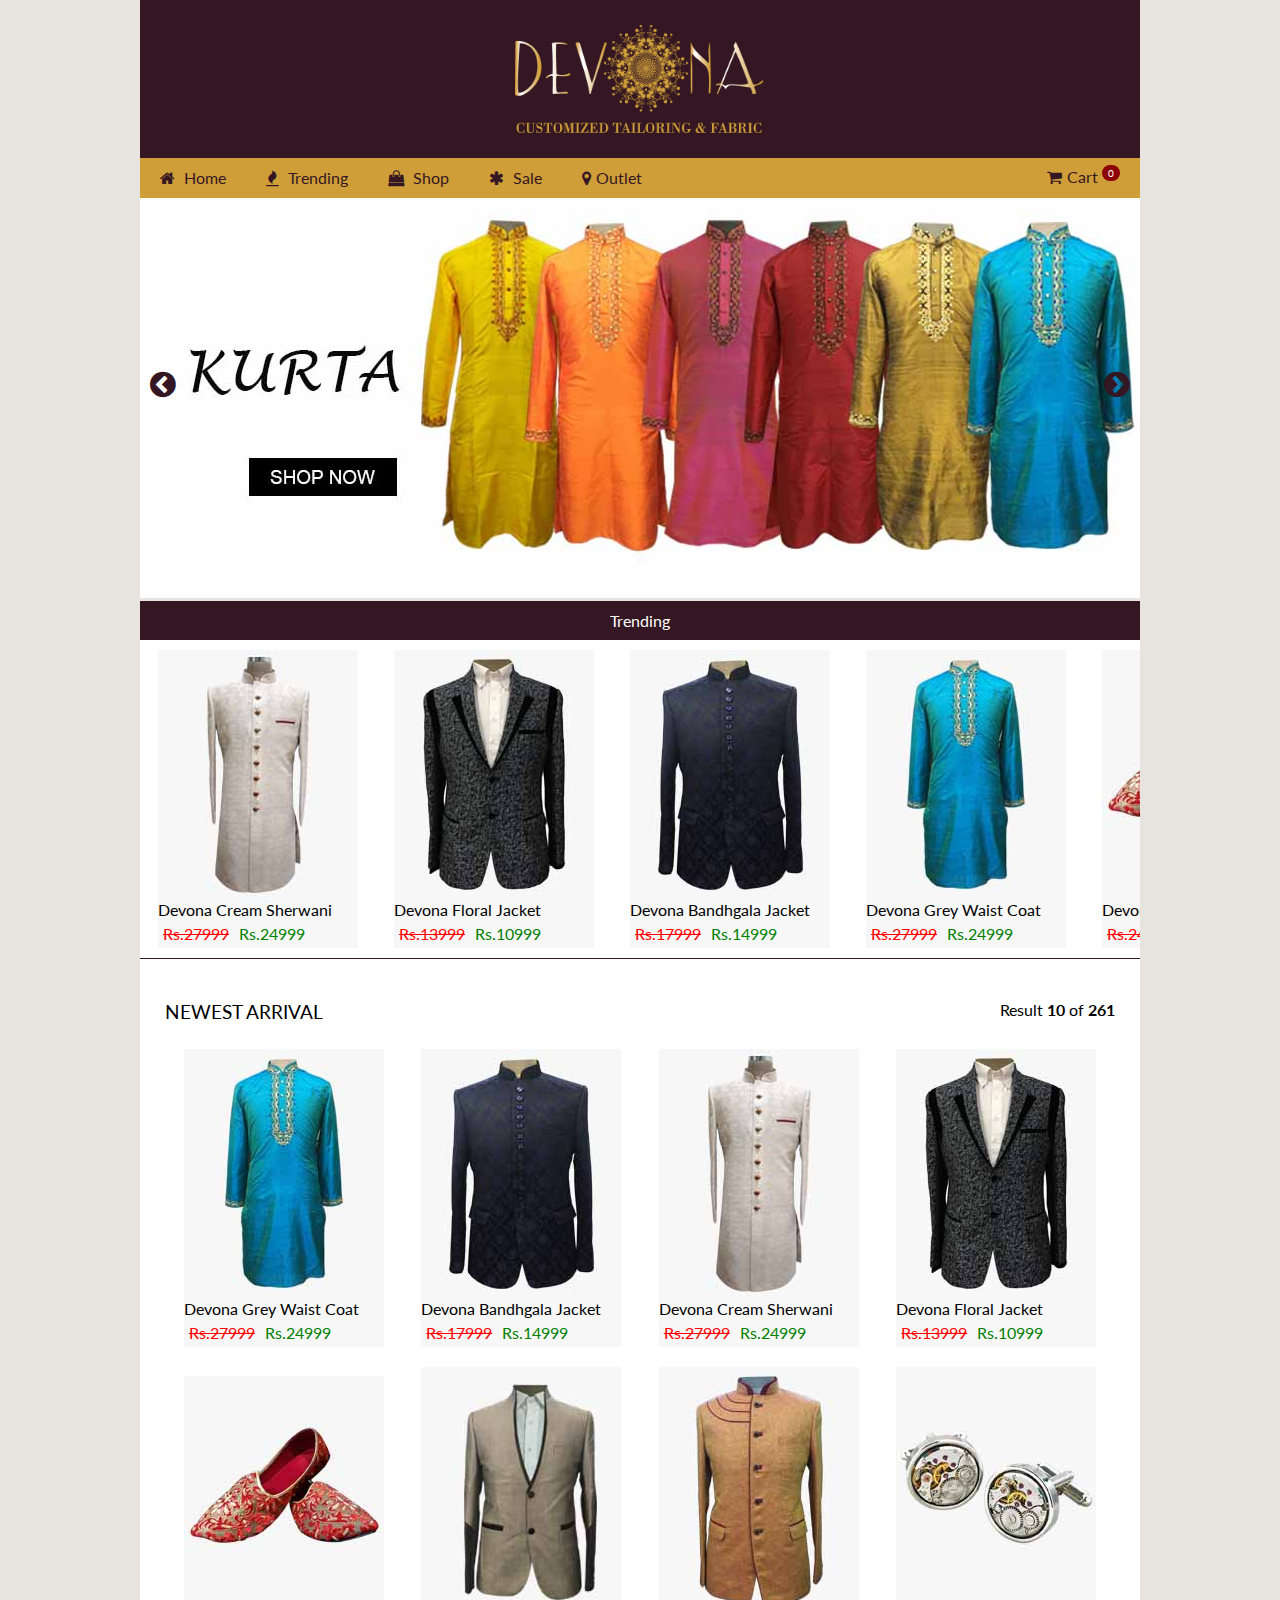
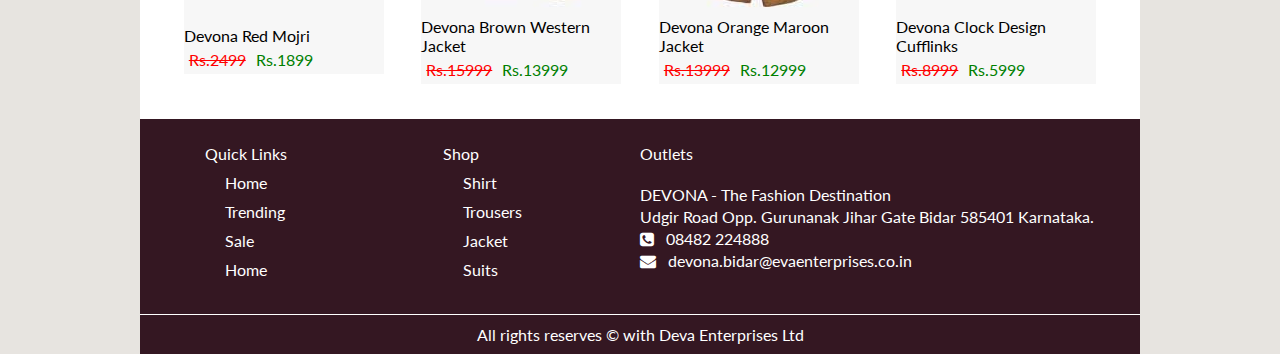
==== index.html @ a069fb70 "Initial Commit" ====
<html>
<head>
    <meta charset="UTF-8">
    <meta name="viewport" content="width=device-width, initial-scale=1.0">
    <title>Document</title>
    <script src="JS/jquery.js" type="text/javascript"></script>
    <script src="JS/Script.js" type="text/javascript"></script>
    <link rel="stylesheet" href="CSS/mystyle.css">
</head>
<body>
    <div class="container">
       <div class="header">
           <img src="Images/logo.png">
       </div>
       <div class="menu">
        <ul>
        <li>
            <a href="#"><i class="fa fa-home" aria-hidden="true"></i>
            Home
            </a>
        </li>
        <li><a href="#"><i class="fa fa-fire" aria-hidden="true"></i>
Trending</a></li>
        <li><a href="#"><i class="fa fa-shopping-bag" aria-hidden="true"></i>
        Shop</a>
            <ul>
            <li> <a href="#">Shirts</a></li>
            <li> <a href="#">Trousers</a></li>
            <li> <a href="#">Jacket</a></li>
            <li> <a href="#">Suit</a></li>
            <li> <a href="#">Sherwani</a></li>
            <li> <a href="#">Kurta</a></li>
            <li> <a href="#">Waist Coat</a></li>
            <li> <a href="#">Accessories</a></li>
            </ul>
        </li>
        <li><a href="#"><i class="fa fa-asterisk" aria-hidden="true"></i>
Sale</a></li>
        <li><a href="#" class="clearfix"><i class="fa fa-map-marker" aria-hidden="true"></i>Outlet</a>
        </li>
            <li><a><i class="fa fa-shopping-cart" aria-hidden="true"></i>Cart <sup id="cart_count">0</sup></a></li>
        </ul>
        </div>
        <div class="slider">
           <div class="slider_icon slider_left">
               <i id="slider_previous" class="fa fa-chevron-circle-left" aria-hidden="true"></i>
           </div>
           <div class="slider_icon slider_right">
               <i id="slider_next" class="fa fa-chevron-circle-right" aria-hidden="true"></i>
           </div>
            <div class="slide">
                <img src="Images/img1.jpg" alt="Image1">
                <img src="Images/img2.jpg" alt="Image2">
                <img src="Images/img3.jpg" alt="Image3">
                <img src="Images/img4.jpg" alt="Image4">
                <img src="Images/img5.jpg" alt="Image5">
            </div>
        </div>
<!--
    <div class="quick_launch">
        <div class="catalog">
            <img src="images/ql_kurta.jpg">
            <img src="images/ql_sherwani.jpg">
            <img src="images/ql_suit.jpg">
            <img src="images/ql_shirt.jpg">
            <img src="images/ql_Trouser.jpg">
            <img src="images/ql_acc.jpg">
        </div>
    </div>
-->
    <div class="trending">
        <div class="trend_title">Trending</div>
        <div class="trend_body">
            <div class="trend_left">
                <i class="fa fa-chevron-left" aria-hidden="true"></i>
            </div>
            <div class="trend_main">
               <div class="trend_main_container">
                <div class="listing">
                   <div class="product">
                       <img src="Uploads/img1.jpg">
                        <div class="buy_now">
                        BUY NOW
                        </div>
                   </div>
                   <div class="product_name">
                       Devona Cream Sherwani
                   </div>
                    <div class="prod_price">
                        <div class="prod_act">Rs.27999</div>
                        <div class="prod_discprice">Rs.24999</div>
                    </div>
                </div>
                <div class="listing">
                   <div class="product">
                       <img src="Uploads/img2.jpg">
                        <div class="buy_now">
                        BUY NOW
                        </div>
                   </div>
                   <div class="product_name">
                       Devona Floral Jacket
                   </div>
                    <div class="prod_price">
                        <div class="prod_act">Rs.13999</div>
                        <div class="prod_discprice">Rs.10999</div>
                    </div>
                </div>
                <div class="listing">
                   <div class="product">
                       <img src="Uploads/img3.jpg">
                        <div class="buy_now">
                        BUY NOW
                        </div>
                   </div>
                   <div class="product_name">
                       Devona Bandhgala Jacket
                   </div>
                    <div class="prod_price">
                        <div class="prod_act">Rs.17999</div>
                        <div class="prod_discprice">Rs.14999</div>
                    </div>
                </div>
                <div class="listing">
                   <div class="product">
                       <img src="Uploads/img4.jpg">
                        <div class="buy_now">
                        BUY NOW
                        </div>
                   </div>
                   <div class="product_name">
                       Devona Grey Waist Coat
                   </div>
                    <div class="prod_price">
                        <div class="prod_act">Rs.27999</div>
                        <div class="prod_discprice">Rs.24999</div>
                    </div>
                </div>
                <div class="listing">
                   <div class="product">
                       <img src="Uploads/img5.jpg">
                        <div class="buy_now">
                        BUY NOW
                        </div>
                   </div>
                   <div class="product_name">
                       Devona Red Mojri
                   </div>
                    <div class="prod_price">
                        <div class="prod_act">Rs.2499</div>
                        <div class="prod_discprice">Rs.1899</div>
                    </div>
                </div>
                </div>
            </div>
            <div class="trend_right">
                <i class="fa fa-chevron-right" aria-hidden="true"></i>
            </div>
        </div>
    </div>
    <div class="new_arrivals">
       <div class="title_new_arrivals_container">
           <div class="title_new_arrivals">
               <p><big>NEWEST ARRIVAL</big></p>
           </div>
           <div class="new_arrival_result">
               <p>Result <b>10</b> of <b>261</b></p>
           </div>
       </div>
           <div class="new_arrivals_container">
                   <div class="listing">
                   <div class="product">
                       <img src="Uploads/img4.jpg">
                        <div class="buy_now">
                        BUY NOW
                        </div>
                   </div>
                   <div class="product_name">
                       Devona Grey Waist Coat
                   </div>
                    <div class="prod_price">
                        <div class="prod_act">Rs.27999</div>
                        <div class="prod_discprice">Rs.24999</div>
                    </div>
                </div>
                <div class="listing">
                   <div class="product">
                       <img src="Uploads/img3.jpg">
                        <div class="buy_now">
                        BUY NOW
                        </div>
                   </div>
                   <div class="product_name">
                       Devona Bandhgala Jacket
                   </div>
                    <div class="prod_price">
                        <div class="prod_act">Rs.17999</div>
                        <div class="prod_discprice">Rs.14999</div>
                    </div>
                </div>
                <div class="listing">
                   <div class="product">
                       <img src="Uploads/img1.jpg">
                        <div class="buy_now">
                        BUY NOW
                        </div>
                   </div>
                   <div class="product_name">
                       Devona Cream Sherwani
                   </div>
                    <div class="prod_price">
                        <div class="prod_act">Rs.27999</div>
                        <div class="prod_discprice">Rs.24999</div>
                    </div>
                </div>
                <div class="listing">
                   <div class="product">
                       <img src="Uploads/img2.jpg">
                        <div class="buy_now">
                        BUY NOW
                        </div>
                   </div>
                   <div class="product_name">
                       Devona Floral Jacket
                   </div>
                    <div class="prod_price">
                        <div class="prod_act">Rs.13999</div>
                        <div class="prod_discprice">Rs.10999</div>
                    </div>
                </div>
                <div class="listing">
                   <div class="product">
                       <img src="Uploads/img5.jpg">
                        <div class="buy_now">
                        BUY NOW
                        </div>
                   </div>
                   <div class="product_name">
                       Devona Red Mojri
                   </div>
                    <div class="prod_price">
                        <div class="prod_act">Rs.2499</div>
                        <div class="prod_discprice">Rs.1899</div>
                    </div>
                </div>
                <div class="listing">
                   <div class="product">
                       <img src="Uploads/img6.jpg">
                        <div class="buy_now">
                        BUY NOW
                        </div>
                   </div>
                   <div class="product_name">
                       Devona Brown Western Jacket
                   </div>
                    <div class="prod_price">
                        <div class="prod_act">Rs.15999</div>
                        <div class="prod_discprice">Rs.13999</div>
                    </div>
                </div>
                <div class="listing">
                   <div class="product">
                       <img src="Uploads/img7.jpg">
                        <div class="buy_now">
                        BUY NOW
                        </div>
                   </div>
                   <div class="product_name">
                       Devona Orange Maroon Jacket
                   </div>
                    <div class="prod_price">
                        <div class="prod_act">Rs.13999</div>
                        <div class="prod_discprice">Rs.12999</div>
                    </div>
                </div>
                <div class="listing">
                   <div class="product">
                       <img src="Uploads/img8.jpg">
                        <div class="buy_now">
                        BUY NOW
                        </div>
                   </div>
                   <div class="product_name">
                       Devona Clock Design Cufflinks
                   </div>
                    <div class="prod_price">
                        <div class="prod_act">Rs.8999</div>
                        <div class="prod_discprice">Rs.5999</div>
                    </div>
                </div>
               </div>
            </div>
    <div class="footer">
        <div id="q_link" class="quicklink">
            <ul><a href="#">Quick Links</a>
                <li><a href="#">Home</a></li>
                <li><a href="">Trending</a></li>
                <li><a href="">Sale</a></li>
                <li><a href="">Home</a></li>
            </ul>
        </div>
        <div id="s_link" class="quicklink">
            <ul><a href="#">Shop</a>
                <li><a href="">Shirt</a></li>
                <li><a href="">Trousers</a></li>
                <li><a href="">Jacket</a></li>
                <li><a href="">Suits</a></li>
            </ul>
        </div>
        <div style="flex:2" class="quicklink">
            <p>Outlets</p>
            <br>
            <p>DEVONA - The Fashion Destination</p>
            <p>Udgir Road Opp. Gurunanak Jihar Gate
            Bidar 585401 Karnataka.</p>
            <p><i class="fa fa-phone-square"></i>&emsp;08482 224888 </p>
            <p><i class="fa fa-envelope"></i>&emsp;devona.bidar@evaenterprises.co.in</p>
        </div>
    </div>
    <div class="foot_note">
        All rights reserves &copy; with Deva Enterprises Ltd
    </div>
    </div>

</body>
</html>
---- CSS/mystyle.css ----
@import url('/font-awesome-4.7.0/css/font-awesome.min.css');
@import url('https://fonts.googleapis.com/css?family=Lato');

    body {
        background-color: #E7E4E0;
        padding: 0px;
        margin: 0px;
        font-family: 'Lato', sans-serif;
    }

    .container {
        max-width: 1000px;
        margin: auto;
    }

    .header {
        background-color: #341722;
        text-align: center;
        padding: 25px;
    }


    .header img{
        text-align: center;
        width: 250px;
    }

/*navigation menu*/

.menu {
	position:relative;
	height:40px;
	background-color:#cf9e38;
    z-index: 10;
}

.menu i {
    margin-right: 5px;
}

.menu ul,.menu li {
	list-style-type:none;
	margin: 0px;
	padding:0px;
}

.menu li {
    float:left;
}

.menu>ul>li:last-child {
    float:right;
}

.menu>ul>li:last-child a {
    padding: 0px 20px 5px 20px;
    cursor: pointer;
}

.menu>ul>li:last-child a:hover {
    background-color: #cf9e38;
    opacity: inherit;
    color: #341722;
}

.menu li ul {
position: absolute;
display:none;
margin-top:0.5px;
}

.menu li ul li {
float:none;
background-color:#cf9e38;
text-align:center;
}

.menu a{
line-height: 30px;
padding: 5px 20px 5px 20px;
display:block;
text-decoration:none;
color:#341722;
}

.menu a:hover {
background-color:#000000;
opacity:0.5;
color:white;
}

.menu span{
line-height: 30px;
padding: 0px 20px 0px 20px;
display:block;
text-decoration:none;
color:#341722;
cursor: pointer;
}

#cart_count{
    padding: 2px 6px;
    background-color:darkred;
    color: white;
    border-radius: 10px;
    font-size: 10px;
}

/*    Slider    */

.slider {
    max-width: 1000px;
    overflow: hidden;
    padding: 0px;
    margin: 0px;
    position: relative;
}

.slide {
width: 10000px;
}

.slide img {
width: 1000px;
height: auto;
margin-right: -3px;
}

.slider_icon {
    position: absolute;
    margin: 10px;
}

.slider_left {
    top: 40%;
}

.slider_right {
    top: 40%;
    right: 0px;
}

#slider_previous, #slider_next {
    cursor: pointer;
    color: #341722;;
    font-size: 30px;
}

#slider_previous:hover, #slider_next:hover {
    color: black;
}

.quick_launch {
    margin-top: -3px;
    padding: 25px;
    display: flex;
    background-color: white;

}

.catalog {
    text-align: center;
    flex-wrap: nowrap;
    align-content: space-around;
}

.catalog img{
    cursor: pointer;
    margin: 6px;
    max-width: 250px;
    max-height: 154px;
}

.catalog img:hover{
    box-shadow: 2px 2px 10px grey;
}

.trending {
    display: flex;
    flex-direction: column;
    border-bottom: 1px solid #341722;
}

.new_arrivals {
    background-color: white;
    padding: 25px;
}

.new_arrivals_container {
    display: flex;
    align-items: center;
    justify-content: space-around;
    flex-wrap: wrap;

}

.listing {
    width: 200px;
    margin: 10px 18px;
}

.product {
    width: 200px;
    height: 250px;
    position: relative;

}

.buy_now {
    position: absolute;
    text-align: center;
    bottom: 0px;
    right: 0px;
    left: 0px;
    padding: 10px;
    background-color: rgba(52,23,34,0.7);
    color: white;
    cursor: pointer;
    display: none;
}
.prod_price {
    display: flex;
    background-color: #f7f7f7;
}

.prod_act {
    padding: 5px;
    text-decoration: line-through;
    color: red;
}

.prod_discprice {
    padding: 5px;
    color: green;
}

.prod_disc {
    padding: 5px;
    color: green;
}

.trend_title {
    padding: 10px;
    background-color: #341722;
    text-align: center;
    color: white;
}

.trend_body {
    display: flex;
    background-color: white;
}

.trend_main {
    flex: 1;
    overflow: hidden;

}

.trend_left {
    margin: auto;
    padding: 0px 20px;
    display: none;
    color: #341722;
    cursor: pointer;
}

.trend_right {
    margin: auto;
    padding: 0px 20px;
    display: none;
    cursor: pointer;
    color: #341722;
}

.product_name {
    background-color: #f7f7f7;
}

.trend_main_container {
    display: flex;
    background-color: white;
    justify-content: space-between;
}

.title_new_arrivals_container {
    display: flex;
}

.title_new_arrivals {
    flex: 1;
}

.footer {
    background-color: #341722;
    display: flex;
    padding: 25px;
    color: white;
}

.quicklink {
    flex:1;
}

.quicklink ul {
    margin: 0px;
}

.quicklink li {
    list-style-type: none;
    margin: 10px;
    margin-left: 20px;
    padding: 0px;
}

.quicklink a {
    text-decoration: none;
    color: inherit;
}

.quicklink p {
    margin: 0px;
    margin-bottom: 3px;
}

.foot_note {
    border-top: 1px solid white;
    padding: 10px;
    color: white;
    text-align: center;
    background-color: #341722;
}

.clearfix:after {
  visibility: hidden;
  display: block;
  font-size: 0;
  content: " ";
  clear: both;
  height: 0;
}
* html .clearfix             { zoom: 1; } /* IE6 */
*:first-child+html .clearfix { zoom: 1; } /* IE7 */

@media screen and (min-width:500px) and (max-width:700px ){
    .body {
        font-size: 10px;
    }
    .menu i {
        display: none;
    }
    .catalog img{
        width: 500px;
        height: 257px;
    }
    }

@media screen and (min-width:1px) and (max-width:500px ){
   .menu {
    height: auto;
    }

    .menu li {
    text-align:center;
    float:none;
    border-bottom: 1px solid #341722;
    }

    .menu li ul {
    position: relative;
    }

    .menu>ul>li:last-child {
    float:none;
    }

    #q_link, #s_link {
        display: none;
    }

    .product_view {
        flex-direction: column;
    }
}
.product_view {
    padding: 25px 25px 10px 25px;
    display: flex;
    margin: auto;
}

.product_detail {
    background-color: white;
    display: flex;
}

.product_desc {
    padding: 0px 25px;
}

.tble_product_view td {
    padding: 10px 5px;
}

.tble_product_view input[type="number"] {
    width: 80%;
    padding: 5px;
    border: 1px solid #341722;
}

.tble_product_view select {
    width: 80%;
    padding: 5px;
    border: 1px solid #341722;
}

/*
.tble_product_view button {

}
*/


.backtoresult {
    padding: 10px 10px 0px 25px;
}

.backtoresult a {
    text-decoration: none;
}


.product_about {
    padding: 0px 25px;
    max-width: 600px;
    text-align: justify;
}

button.disabled_btn {
    width: 100%;
    padding: 10px;
    background-color: #341722;
    color: white;
    border: none;
}

button.disabled_btn:hover {
    cursor: no-drop;
}
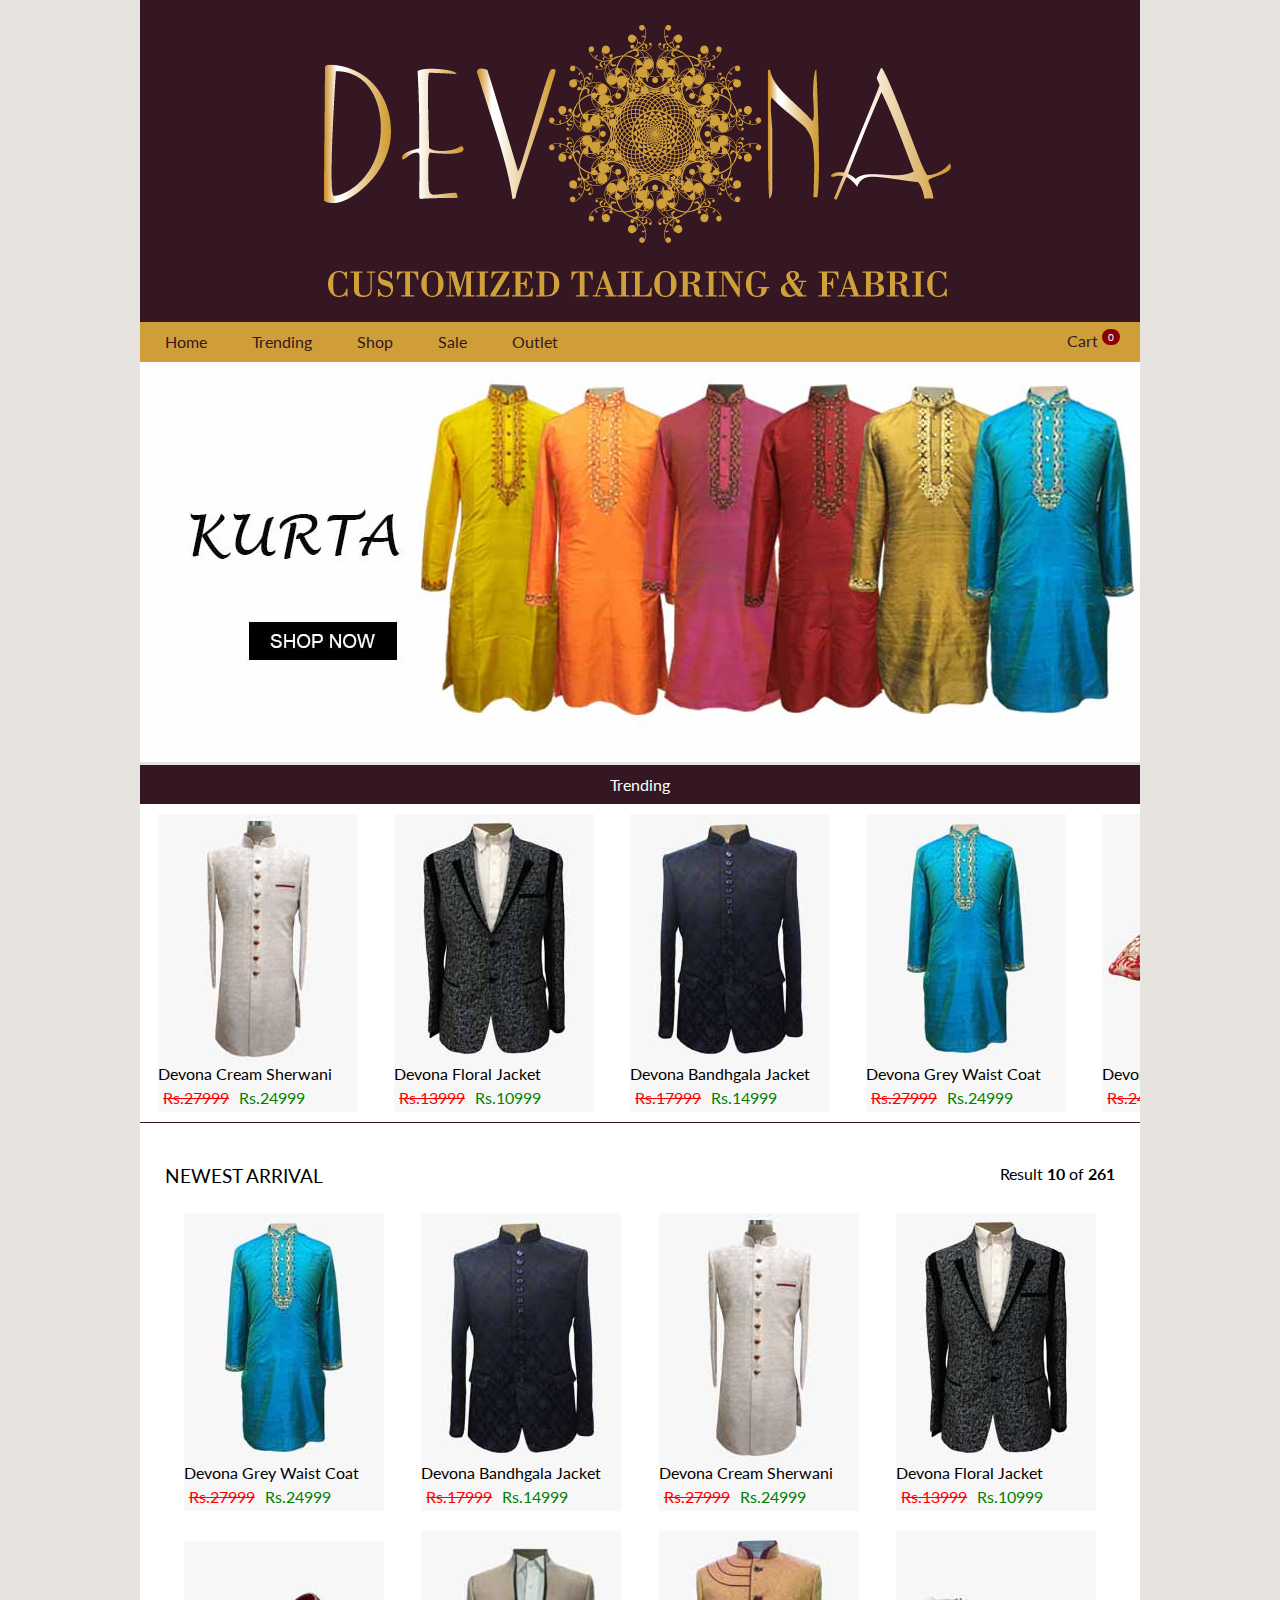
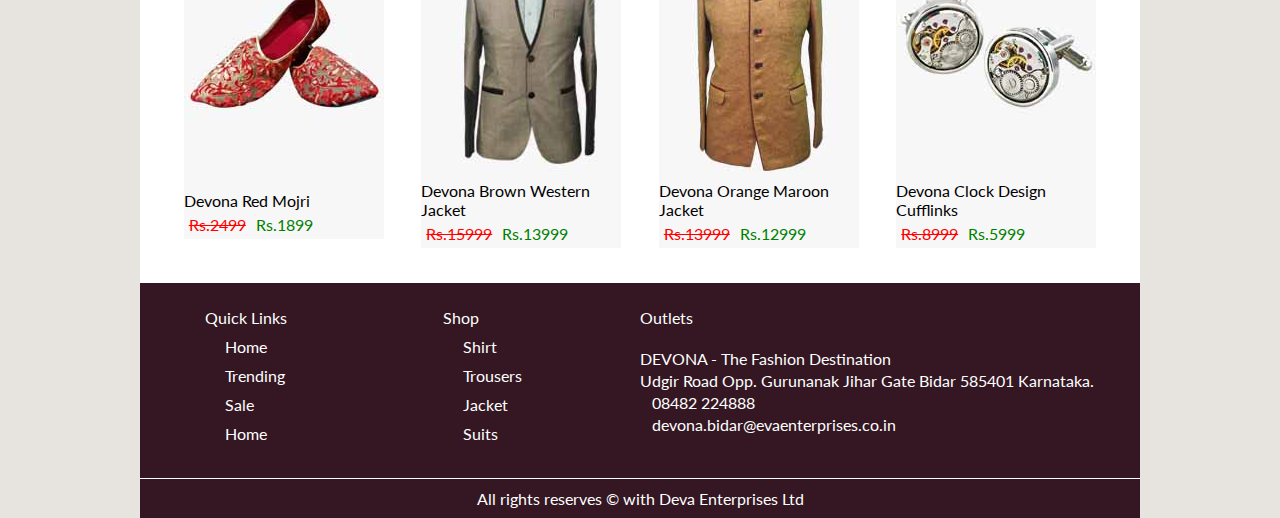
==== commit 76676d2b: "update 20th May 2016, adding add product and add category module" ====
--- a/index.html
+++ b/index.html
@@ -1,4 +1,5 @@
 <html>
+
 <head>
     <meta charset="UTF-8">
     <meta name="viewport" content="width=device-width, initial-scale=1.0">
@@ -7,47 +8,48 @@
     <script src="JS/Script.js" type="text/javascript"></script>
     <link rel="stylesheet" href="CSS/mystyle.css">
 </head>
+
 <body>
     <div class="container">
-       <div class="header">
-           <img src="Images/logo.png">
-       </div>
-       <div class="menu">
-        <ul>
-        <li>
-            <a href="#"><i class="fa fa-home" aria-hidden="true"></i>
+        <div class="header">
+            <img src="Images/logo.png">
+        </div>
+        <div class="menu">
+            <ul>
+                <li>
+                    <a href="#"><i class="fa fa-home" aria-hidden="true"></i>
             Home
             </a>
-        </li>
-        <li><a href="#"><i class="fa fa-fire" aria-hidden="true"></i>
+                </li>
+                <li><a href="#"><i class="fa fa-fire" aria-hidden="true"></i>
 Trending</a></li>
-        <li><a href="#"><i class="fa fa-shopping-bag" aria-hidden="true"></i>
+                <li><a href="#"><i class="fa fa-shopping-bag" aria-hidden="true"></i>
         Shop</a>
-            <ul>
-            <li> <a href="#">Shirts</a></li>
-            <li> <a href="#">Trousers</a></li>
-            <li> <a href="#">Jacket</a></li>
-            <li> <a href="#">Suit</a></li>
-            <li> <a href="#">Sherwani</a></li>
-            <li> <a href="#">Kurta</a></li>
-            <li> <a href="#">Waist Coat</a></li>
-            <li> <a href="#">Accessories</a></li>
+                    <ul>
+                        <li> <a href="#">Shirts</a></li>
+                        <li> <a href="#">Trousers</a></li>
+                        <li> <a href="#">Jacket</a></li>
+                        <li> <a href="#">Suit</a></li>
+                        <li> <a href="#">Sherwani</a></li>
+                        <li> <a href="#">Kurta</a></li>
+                        <li> <a href="#">Waist Coat</a></li>
+                        <li> <a href="#">Accessories</a></li>
+                    </ul>
+                </li>
+                <li><a href="#"><i class="fa fa-asterisk" aria-hidden="true"></i>
+Sale</a></li>
+                <li><a href="#" class="clearfix"><i class="fa fa-map-marker" aria-hidden="true"></i>Outlet</a>
+                </li>
+                <li><a><i class="fa fa-shopping-cart" aria-hidden="true"></i>Cart <sup id="cart_count">0</sup></a></li>
             </ul>
-        </li>
-        <li><a href="#"><i class="fa fa-asterisk" aria-hidden="true"></i>
-Sale</a></li>
-        <li><a href="#" class="clearfix"><i class="fa fa-map-marker" aria-hidden="true"></i>Outlet</a>
-        </li>
-            <li><a><i class="fa fa-shopping-cart" aria-hidden="true"></i>Cart <sup id="cart_count">0</sup></a></li>
-        </ul>
         </div>
         <div class="slider">
-           <div class="slider_icon slider_left">
-               <i id="slider_previous" class="fa fa-chevron-circle-left" aria-hidden="true"></i>
-           </div>
-           <div class="slider_icon slider_right">
-               <i id="slider_next" class="fa fa-chevron-circle-right" aria-hidden="true"></i>
-           </div>
+            <div class="slider_icon slider_left">
+                <i id="slider_previous" class="fa fa-chevron-circle-left" aria-hidden="true"></i>
+            </div>
+            <div class="slider_icon slider_right">
+                <i id="slider_next" class="fa fa-chevron-circle-right" aria-hidden="true"></i>
+            </div>
             <div class="slide">
                 <img src="Images/img1.jpg" alt="Image1">
                 <img src="Images/img2.jpg" alt="Image2">
@@ -56,7 +58,7 @@
                 <img src="Images/img5.jpg" alt="Image5">
             </div>
         </div>
-<!--
+        <!--
     <div class="quick_launch">
         <div class="catalog">
             <img src="images/ql_kurta.jpg">
@@ -68,259 +70,259 @@
         </div>
     </div>
 -->
-    <div class="trending">
-        <div class="trend_title">Trending</div>
-        <div class="trend_body">
-            <div class="trend_left">
-                <i class="fa fa-chevron-left" aria-hidden="true"></i>
-            </div>
-            <div class="trend_main">
-               <div class="trend_main_container">
-                <div class="listing">
-                   <div class="product">
-                       <img src="Uploads/img1.jpg">
-                        <div class="buy_now">
-                        BUY NOW
-                        </div>
-                   </div>
-                   <div class="product_name">
-                       Devona Cream Sherwani
-                   </div>
+        <div class="trending">
+            <div class="trend_title">Trending</div>
+            <div class="trend_body">
+                <div class="trend_left">
+                    <i class="fa fa-chevron-left" aria-hidden="true"></i>
+                </div>
+                <div class="trend_main">
+                    <div class="trend_main_container">
+                        <div class="listing">
+                            <div class="product">
+                                <img src="Uploads/img1.jpg">
+                                <div class="buy_now">
+                                    BUY NOW
+                                </div>
+                            </div>
+                            <div class="product_name">
+                                Devona Cream Sherwani
+                            </div>
+                            <div class="prod_price">
+                                <div class="prod_act">Rs.27999</div>
+                                <div class="prod_discprice">Rs.24999</div>
+                            </div>
+                        </div>
+                        <div class="listing">
+                            <div class="product">
+                                <img src="Uploads/img2.jpg">
+                                <div class="buy_now">
+                                    BUY NOW
+                                </div>
+                            </div>
+                            <div class="product_name">
+                                Devona Floral Jacket
+                            </div>
+                            <div class="prod_price">
+                                <div class="prod_act">Rs.13999</div>
+                                <div class="prod_discprice">Rs.10999</div>
+                            </div>
+                        </div>
+                        <div class="listing">
+                            <div class="product">
+                                <img src="Uploads/img3.jpg">
+                                <div class="buy_now">
+                                    BUY NOW
+                                </div>
+                            </div>
+                            <div class="product_name">
+                                Devona Bandhgala Jacket
+                            </div>
+                            <div class="prod_price">
+                                <div class="prod_act">Rs.17999</div>
+                                <div class="prod_discprice">Rs.14999</div>
+                            </div>
+                        </div>
+                        <div class="listing">
+                            <div class="product">
+                                <img src="Uploads/img4.jpg">
+                                <div class="buy_now">
+                                    BUY NOW
+                                </div>
+                            </div>
+                            <div class="product_name">
+                                Devona Grey Waist Coat
+                            </div>
+                            <div class="prod_price">
+                                <div class="prod_act">Rs.27999</div>
+                                <div class="prod_discprice">Rs.24999</div>
+                            </div>
+                        </div>
+                        <div class="listing">
+                            <div class="product">
+                                <img src="Uploads/img5.jpg">
+                                <div class="buy_now">
+                                    BUY NOW
+                                </div>
+                            </div>
+                            <div class="product_name">
+                                Devona Red Mojri
+                            </div>
+                            <div class="prod_price">
+                                <div class="prod_act">Rs.2499</div>
+                                <div class="prod_discprice">Rs.1899</div>
+                            </div>
+                        </div>
+                    </div>
+                </div>
+                <div class="trend_right">
+                    <i class="fa fa-chevron-right" aria-hidden="true"></i>
+                </div>
+            </div>
+        </div>
+        <div class="new_arrivals">
+            <div class="title_new_arrivals_container">
+                <div class="title_new_arrivals">
+                    <p><big>NEWEST ARRIVAL</big></p>
+                </div>
+                <div class="new_arrival_result">
+                    <p>Result <b>10</b> of <b>261</b></p>
+                </div>
+            </div>
+            <div class="new_arrivals_container">
+                <div class="listing">
+                    <div class="product">
+                        <img src="Uploads/img4.jpg">
+                        <div class="buy_now">
+                            BUY NOW
+                        </div>
+                    </div>
+                    <div class="product_name">
+                        Devona Grey Waist Coat
+                    </div>
                     <div class="prod_price">
                         <div class="prod_act">Rs.27999</div>
                         <div class="prod_discprice">Rs.24999</div>
                     </div>
                 </div>
                 <div class="listing">
-                   <div class="product">
-                       <img src="Uploads/img2.jpg">
-                        <div class="buy_now">
-                        BUY NOW
-                        </div>
-                   </div>
-                   <div class="product_name">
-                       Devona Floral Jacket
-                   </div>
+                    <div class="product">
+                        <img src="Uploads/img3.jpg">
+                        <div class="buy_now">
+                            BUY NOW
+                        </div>
+                    </div>
+                    <div class="product_name">
+                        Devona Bandhgala Jacket
+                    </div>
+                    <div class="prod_price">
+                        <div class="prod_act">Rs.17999</div>
+                        <div class="prod_discprice">Rs.14999</div>
+                    </div>
+                </div>
+                <div class="listing">
+                    <div class="product">
+                        <img src="Uploads/img1.jpg">
+                        <div class="buy_now">
+                            BUY NOW
+                        </div>
+                    </div>
+                    <div class="product_name">
+                        Devona Cream Sherwani
+                    </div>
+                    <div class="prod_price">
+                        <div class="prod_act">Rs.27999</div>
+                        <div class="prod_discprice">Rs.24999</div>
+                    </div>
+                </div>
+                <div class="listing">
+                    <div class="product">
+                        <img src="Uploads/img2.jpg">
+                        <div class="buy_now">
+                            BUY NOW
+                        </div>
+                    </div>
+                    <div class="product_name">
+                        Devona Floral Jacket
+                    </div>
                     <div class="prod_price">
                         <div class="prod_act">Rs.13999</div>
                         <div class="prod_discprice">Rs.10999</div>
                     </div>
                 </div>
                 <div class="listing">
-                   <div class="product">
-                       <img src="Uploads/img3.jpg">
-                        <div class="buy_now">
-                        BUY NOW
-                        </div>
-                   </div>
-                   <div class="product_name">
-                       Devona Bandhgala Jacket
-                   </div>
-                    <div class="prod_price">
-                        <div class="prod_act">Rs.17999</div>
-                        <div class="prod_discprice">Rs.14999</div>
-                    </div>
-                </div>
-                <div class="listing">
-                   <div class="product">
-                       <img src="Uploads/img4.jpg">
-                        <div class="buy_now">
-                        BUY NOW
-                        </div>
-                   </div>
-                   <div class="product_name">
-                       Devona Grey Waist Coat
-                   </div>
-                    <div class="prod_price">
-                        <div class="prod_act">Rs.27999</div>
-                        <div class="prod_discprice">Rs.24999</div>
-                    </div>
-                </div>
-                <div class="listing">
-                   <div class="product">
-                       <img src="Uploads/img5.jpg">
-                        <div class="buy_now">
-                        BUY NOW
-                        </div>
-                   </div>
-                   <div class="product_name">
-                       Devona Red Mojri
-                   </div>
+                    <div class="product">
+                        <img src="Uploads/img5.jpg">
+                        <div class="buy_now">
+                            BUY NOW
+                        </div>
+                    </div>
+                    <div class="product_name">
+                        Devona Red Mojri
+                    </div>
                     <div class="prod_price">
                         <div class="prod_act">Rs.2499</div>
                         <div class="prod_discprice">Rs.1899</div>
                     </div>
                 </div>
-                </div>
-            </div>
-            <div class="trend_right">
-                <i class="fa fa-chevron-right" aria-hidden="true"></i>
-            </div>
-        </div>
-    </div>
-    <div class="new_arrivals">
-       <div class="title_new_arrivals_container">
-           <div class="title_new_arrivals">
-               <p><big>NEWEST ARRIVAL</big></p>
-           </div>
-           <div class="new_arrival_result">
-               <p>Result <b>10</b> of <b>261</b></p>
-           </div>
-       </div>
-           <div class="new_arrivals_container">
-                   <div class="listing">
-                   <div class="product">
-                       <img src="Uploads/img4.jpg">
-                        <div class="buy_now">
-                        BUY NOW
-                        </div>
-                   </div>
-                   <div class="product_name">
-                       Devona Grey Waist Coat
-                   </div>
-                    <div class="prod_price">
-                        <div class="prod_act">Rs.27999</div>
-                        <div class="prod_discprice">Rs.24999</div>
-                    </div>
-                </div>
-                <div class="listing">
-                   <div class="product">
-                       <img src="Uploads/img3.jpg">
-                        <div class="buy_now">
-                        BUY NOW
-                        </div>
-                   </div>
-                   <div class="product_name">
-                       Devona Bandhgala Jacket
-                   </div>
-                    <div class="prod_price">
-                        <div class="prod_act">Rs.17999</div>
-                        <div class="prod_discprice">Rs.14999</div>
-                    </div>
-                </div>
-                <div class="listing">
-                   <div class="product">
-                       <img src="Uploads/img1.jpg">
-                        <div class="buy_now">
-                        BUY NOW
-                        </div>
-                   </div>
-                   <div class="product_name">
-                       Devona Cream Sherwani
-                   </div>
-                    <div class="prod_price">
-                        <div class="prod_act">Rs.27999</div>
-                        <div class="prod_discprice">Rs.24999</div>
-                    </div>
-                </div>
-                <div class="listing">
-                   <div class="product">
-                       <img src="Uploads/img2.jpg">
-                        <div class="buy_now">
-                        BUY NOW
-                        </div>
-                   </div>
-                   <div class="product_name">
-                       Devona Floral Jacket
-                   </div>
-                    <div class="prod_price">
-                        <div class="prod_act">Rs.13999</div>
-                        <div class="prod_discprice">Rs.10999</div>
-                    </div>
-                </div>
-                <div class="listing">
-                   <div class="product">
-                       <img src="Uploads/img5.jpg">
-                        <div class="buy_now">
-                        BUY NOW
-                        </div>
-                   </div>
-                   <div class="product_name">
-                       Devona Red Mojri
-                   </div>
-                    <div class="prod_price">
-                        <div class="prod_act">Rs.2499</div>
-                        <div class="prod_discprice">Rs.1899</div>
-                    </div>
-                </div>
-                <div class="listing">
-                   <div class="product">
-                       <img src="Uploads/img6.jpg">
-                        <div class="buy_now">
-                        BUY NOW
-                        </div>
-                   </div>
-                   <div class="product_name">
-                       Devona Brown Western Jacket
-                   </div>
+                <div class="listing">
+                    <div class="product">
+                        <img src="Uploads/img6.jpg">
+                        <div class="buy_now">
+                            BUY NOW
+                        </div>
+                    </div>
+                    <div class="product_name">
+                        Devona Brown Western Jacket
+                    </div>
                     <div class="prod_price">
                         <div class="prod_act">Rs.15999</div>
                         <div class="prod_discprice">Rs.13999</div>
                     </div>
                 </div>
                 <div class="listing">
-                   <div class="product">
-                       <img src="Uploads/img7.jpg">
-                        <div class="buy_now">
-                        BUY NOW
-                        </div>
-                   </div>
-                   <div class="product_name">
-                       Devona Orange Maroon Jacket
-                   </div>
+                    <div class="product">
+                        <img src="Uploads/img7.jpg">
+                        <div class="buy_now">
+                            BUY NOW
+                        </div>
+                    </div>
+                    <div class="product_name">
+                        Devona Orange Maroon Jacket
+                    </div>
                     <div class="prod_price">
                         <div class="prod_act">Rs.13999</div>
                         <div class="prod_discprice">Rs.12999</div>
                     </div>
                 </div>
                 <div class="listing">
-                   <div class="product">
-                       <img src="Uploads/img8.jpg">
-                        <div class="buy_now">
-                        BUY NOW
-                        </div>
-                   </div>
-                   <div class="product_name">
-                       Devona Clock Design Cufflinks
-                   </div>
+                    <div class="product">
+                        <img src="Uploads/img8.jpg">
+                        <div class="buy_now">
+                            BUY NOW
+                        </div>
+                    </div>
+                    <div class="product_name">
+                        Devona Clock Design Cufflinks
+                    </div>
                     <div class="prod_price">
                         <div class="prod_act">Rs.8999</div>
                         <div class="prod_discprice">Rs.5999</div>
                     </div>
                 </div>
-               </div>
-            </div>
-    <div class="footer">
-        <div id="q_link" class="quicklink">
-            <ul><a href="#">Quick Links</a>
-                <li><a href="#">Home</a></li>
-                <li><a href="">Trending</a></li>
-                <li><a href="">Sale</a></li>
-                <li><a href="">Home</a></li>
-            </ul>
-        </div>
-        <div id="s_link" class="quicklink">
-            <ul><a href="#">Shop</a>
-                <li><a href="">Shirt</a></li>
-                <li><a href="">Trousers</a></li>
-                <li><a href="">Jacket</a></li>
-                <li><a href="">Suits</a></li>
-            </ul>
-        </div>
-        <div style="flex:2" class="quicklink">
-            <p>Outlets</p>
-            <br>
-            <p>DEVONA - The Fashion Destination</p>
-            <p>Udgir Road Opp. Gurunanak Jihar Gate
-            Bidar 585401 Karnataka.</p>
-            <p><i class="fa fa-phone-square"></i>&emsp;08482 224888 </p>
-            <p><i class="fa fa-envelope"></i>&emsp;devona.bidar@evaenterprises.co.in</p>
-        </div>
-    </div>
-    <div class="foot_note">
-        All rights reserves &copy; with Deva Enterprises Ltd
-    </div>
+            </div>
+        </div>
+        <div class="footer">
+            <div id="q_link" class="quicklink">
+                <ul><a href="#">Quick Links</a>
+                    <li><a href="#">Home</a></li>
+                    <li><a href="">Trending</a></li>
+                    <li><a href="">Sale</a></li>
+                    <li><a href="">Home</a></li>
+                </ul>
+            </div>
+            <div id="s_link" class="quicklink">
+                <ul><a href="#">Shop</a>
+                    <li><a href="">Shirt</a></li>
+                    <li><a href="">Trousers</a></li>
+                    <li><a href="">Jacket</a></li>
+                    <li><a href="">Suits</a></li>
+                </ul>
+            </div>
+            <div style="flex:2" class="quicklink">
+                <p>Outlets</p>
+                <br>
+                <p>DEVONA - The Fashion Destination</p>
+                <p>Udgir Road Opp. Gurunanak Jihar Gate Bidar 585401 Karnataka.</p>
+                <p><i class="fa fa-phone-square"></i>&emsp;08482 224888 </p>
+                <p><i class="fa fa-envelope"></i>&emsp;devona.bidar@evaenterprises.co.in</p>
+            </div>
+        </div>
+        <div class="foot_note">
+            All rights reserves &copy; with Deva Enterprises Ltd
+        </div>
     </div>
 
 </body>
+
 </html>
--- a/CSS/mystyle.css
+++ b/CSS/mystyle.css
@@ -1,4 +1,4 @@
-@import url('/font-awesome-4.7.0/css/font-awesome.min.css');
+@import url('/devona/font-awesome-4.7.0/css/font-awesome.min.css');
 @import url('https://fonts.googleapis.com/css?family=Lato');
 
     body {
@@ -20,9 +20,8 @@
     }
 
 
-    .header img{
-        text-align: center;
-        width: 250px;
+    .login_logo img{
+        width: 200px;
     }
 
 /*navigation menu*/
